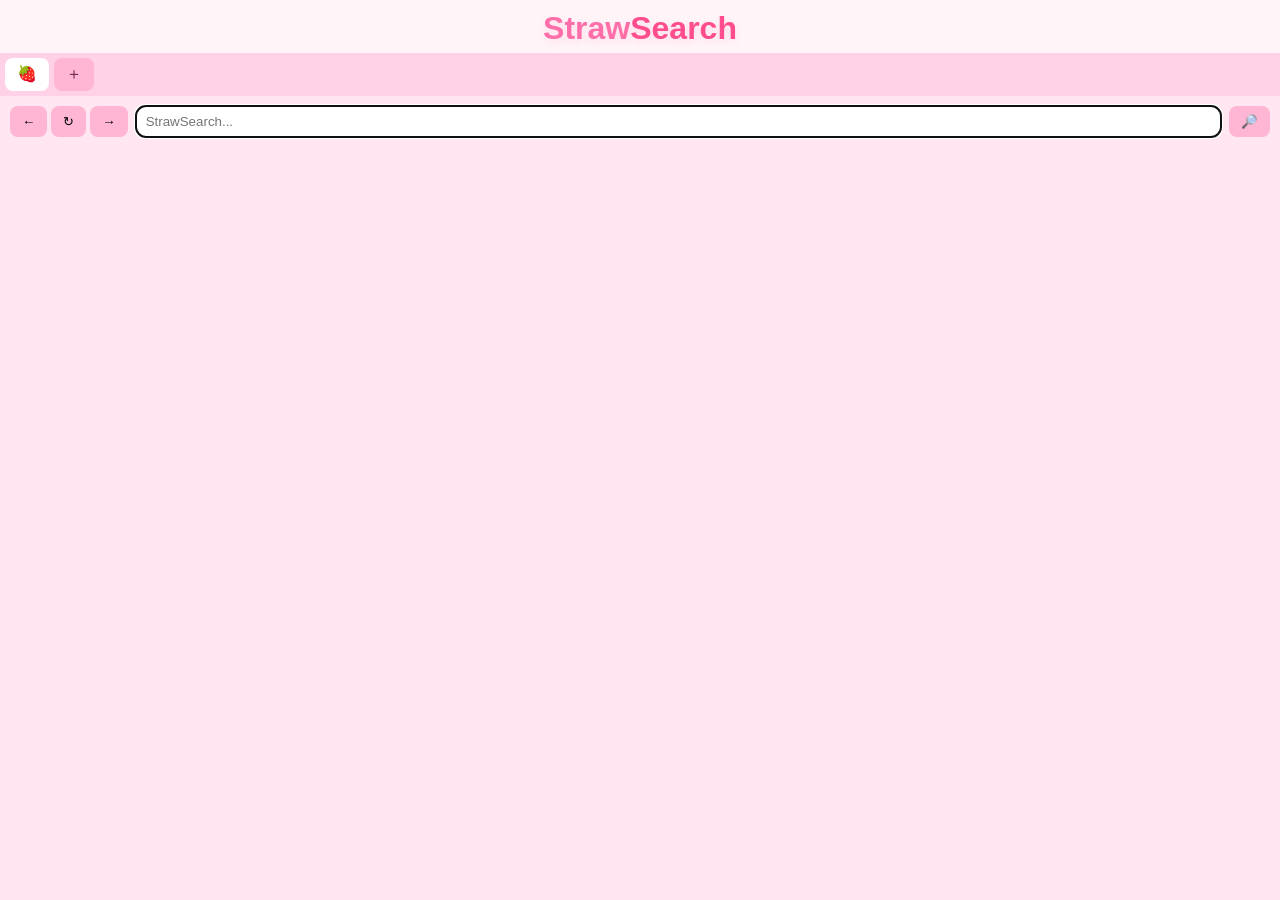
==== StrawSearch/index.html @ 83135db5 "Update StrawSearch" ====
<!DOCTYPE html>
<html lang="es">
<head>
<meta charset="UTF-8">
<title>StrawSearch</title>
<link rel="stylesheet" href="style.css">
</head>

<body>

<header class="brand" aria-label="StrawSearch">
  <h1>Straw<span>Search</span></h1>
</header>

<div class="tabs" id="tabs"></div>

<div class="search-bar">

  <div class="nav">
    <button onclick="back()">←</button>
    <button onclick="reload()">↻</button>
    <button onclick="forward()">→</button>
  </div>

  <input id="search" placeholder="StrawSearch..." onkeydown="enter(event)">
  <button onclick="search()">🔎</button>

</div>

<div id="content"></div>

<script src="script.js"></script>
</body>
</html>
---- StrawSearch/style.css ----
body {
	margin:0;
	font-family:Arial, Helvetica, sans-serif;
	background:#ffe6f0;
	color:#6a2142;
}

.brand {
	padding:10px 20px 6px;
	text-align:center;
	background:#fff5f9;
}

.brand h1 {
	margin:0;
	color:#ff6ea8;
	font-size:clamp(1.35rem, 3vw, 2rem);
	font-weight:800;
	letter-spacing:0;
	text-shadow:0 3px 8px rgba(255, 91, 138, 0.16);
}

.brand h1 span {
	color:#ff4d8d;
}

.tabs {
	display:flex;
	background:#ffd1e6;
	padding:5px;
	gap:5px;
}

.tab {
	padding:6px 12px;
	background:#ffb6d5;
	border-radius:8px;
	cursor:pointer;
}

.tab.active {
	background:white;
}

.search-bar {
	position:sticky;
	top:0;
	z-index:1000;
	display:flex;
	align-items:center;
	gap:8px;
	padding:10px;
	background:#ffe6f0;
}

.nav {
	display:flex;
	gap:4px;
}

.nav button,
.search-bar button {
	border:none;
	padding:8px 12px;
	border-radius:8px;
	background:#ffb6d5;
	cursor:pointer;
}

input {
	flex:1;
	min-width:180px;
	padding:8px 10px;
	border-radius:10px;
	border:none;
	background:#fff;
}

#content iframe {
	width:100%;
	height:80vh;
	border:none;
	background:#ffe6f0;
}

.search-status {
	margin:24px auto 14px;
	width:min(90vw, 760px);
	color:#6a2142;
}

.result-card {
	width:min(90vw, 760px);
	margin:12px auto;
	padding:16px;
	border-radius:12px;
	background:#fff;
	box-shadow:0 4px 14px rgba(194, 67, 117, 0.12);
}

.result-card a {
	color:#d93d6a;
	font-size:1.05rem;
	font-weight:700;
	text-decoration:none;
}

.result-url {
	margin-top:6px;
	color:#4eaf68;
	font-size:0.85rem;
	overflow-wrap:anywhere;
}

.result-card p {
	margin-bottom:0;
	color:#6a2142;
	line-height:1.45;
}
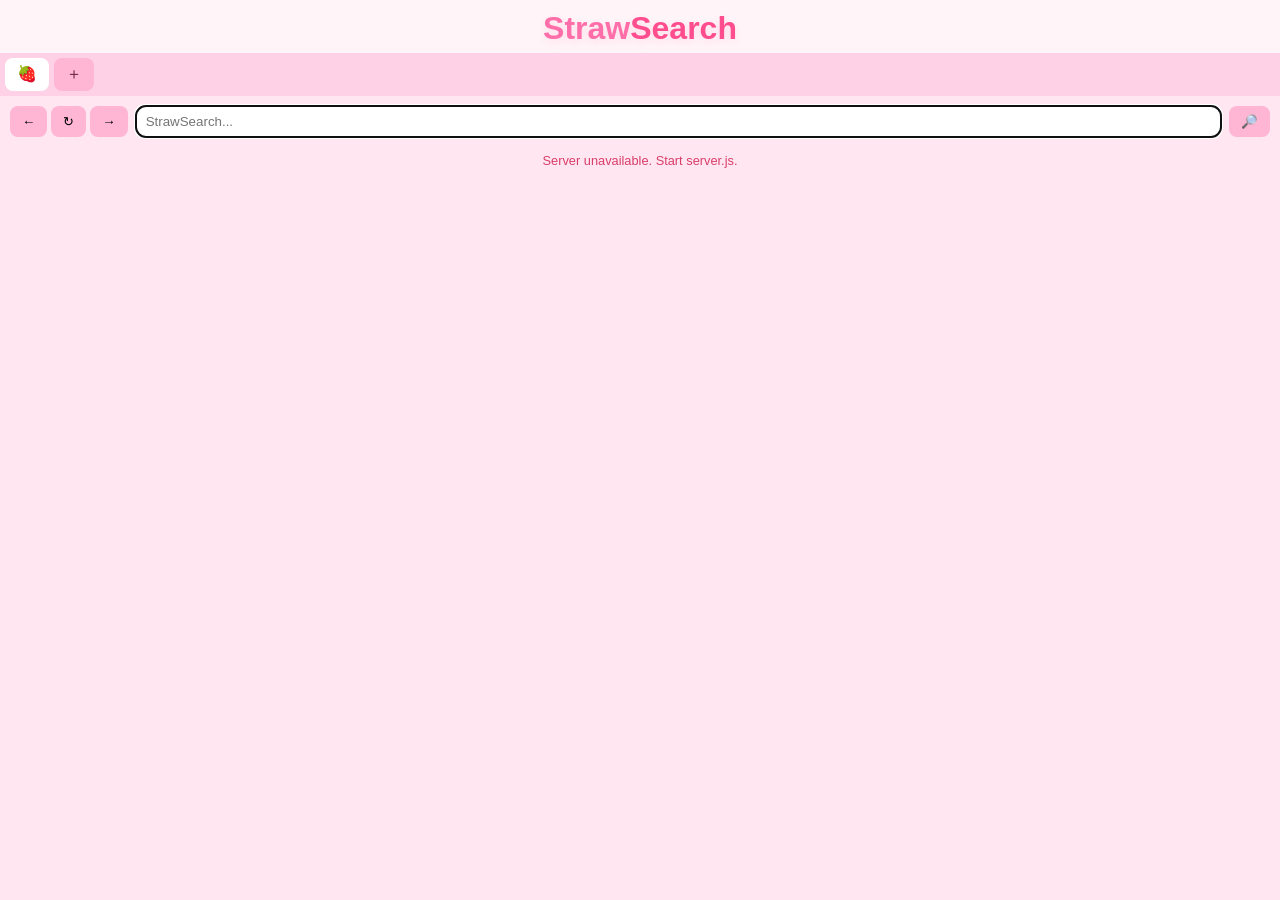
==== commit c78d8788: "Add server connection status" ====
--- a/StrawSearch/index.html
+++ b/StrawSearch/index.html
@@ -27,6 +27,8 @@
 
 </div>
 
+<div id="serverStatus" class="server-status" role="status">Connecting...</div>
+
 <div id="content"></div>
 
 <script src="script.js"></script>
--- a/StrawSearch/style.css
+++ b/StrawSearch/style.css
@@ -3,6 +3,13 @@
 	font-family:Arial, Helvetica, sans-serif;
 	background:#ffe6f0;
 	color:#6a2142;
+	overflow-x:hidden;
+}
+
+*,
+*::before,
+*::after {
+	box-sizing:border-box;
 }
 
 .brand {
@@ -67,6 +74,21 @@
 	cursor:pointer;
 }
 
+.server-status {
+	padding:6px 10px;
+	text-align:center;
+	color:#936477;
+	font-size:.8rem;
+}
+
+.server-status.connected {
+	color:#4eaf68;
+}
+
+.server-status.offline {
+	color:#d93d6a;
+}
+
 input {
 	flex:1;
 	min-width:180px;
@@ -77,10 +99,18 @@
 }
 
 #content iframe {
-	width:100%;
-	height:80vh;
+	display:block;
+	width:min(100%, 1100px);
+	height:clamp(280px, 62vh, 640px);
+	margin:0 auto;
 	border:none;
+	border-radius:0 0 10px 10px;
 	background:#ffe6f0;
+}
+
+#content {
+	width:min(100%, 1100px);
+	margin:0 auto;
 }
 
 .search-status {
@@ -117,3 +147,74 @@
 	color:#6a2142;
 	line-height:1.45;
 }
+
+@media (max-width:600px) {
+	.brand {
+		padding:7px 12px 4px;
+	}
+
+	.brand h1 {
+		font-size:1.35rem;
+	}
+
+	.tabs {
+		padding:4px;
+		gap:4px;
+	}
+
+	.tab {
+		padding:5px 9px;
+		font-size:.85rem;
+	}
+
+	.search-bar {
+		flex-wrap:wrap;
+		gap:6px;
+		padding:7px;
+	}
+
+	.nav {
+		flex:0 0 auto;
+	}
+
+	.nav button,
+	.search-bar button {
+		padding:7px 9px;
+		font-size:.9rem;
+	}
+
+	input {
+		flex:1 1 120px;
+		min-width:0;
+		font-size:.9rem;
+		padding:7px 9px;
+	}
+
+	#content iframe {
+		width:calc(100% - 16px);
+		height:clamp(240px, 48vh, 430px);
+		border-radius:0 0 8px 8px;
+	}
+
+	.search-status,
+	.result-card {
+		width:calc(100% - 24px);
+	}
+
+	.search-status {
+		margin:16px auto 10px;
+		font-size:1rem;
+	}
+
+	.result-card {
+		padding:12px;
+	}
+
+	.result-card a {
+		font-size:.95rem;
+	}
+
+	.result-card p {
+		font-size:.88rem;
+	}
+}
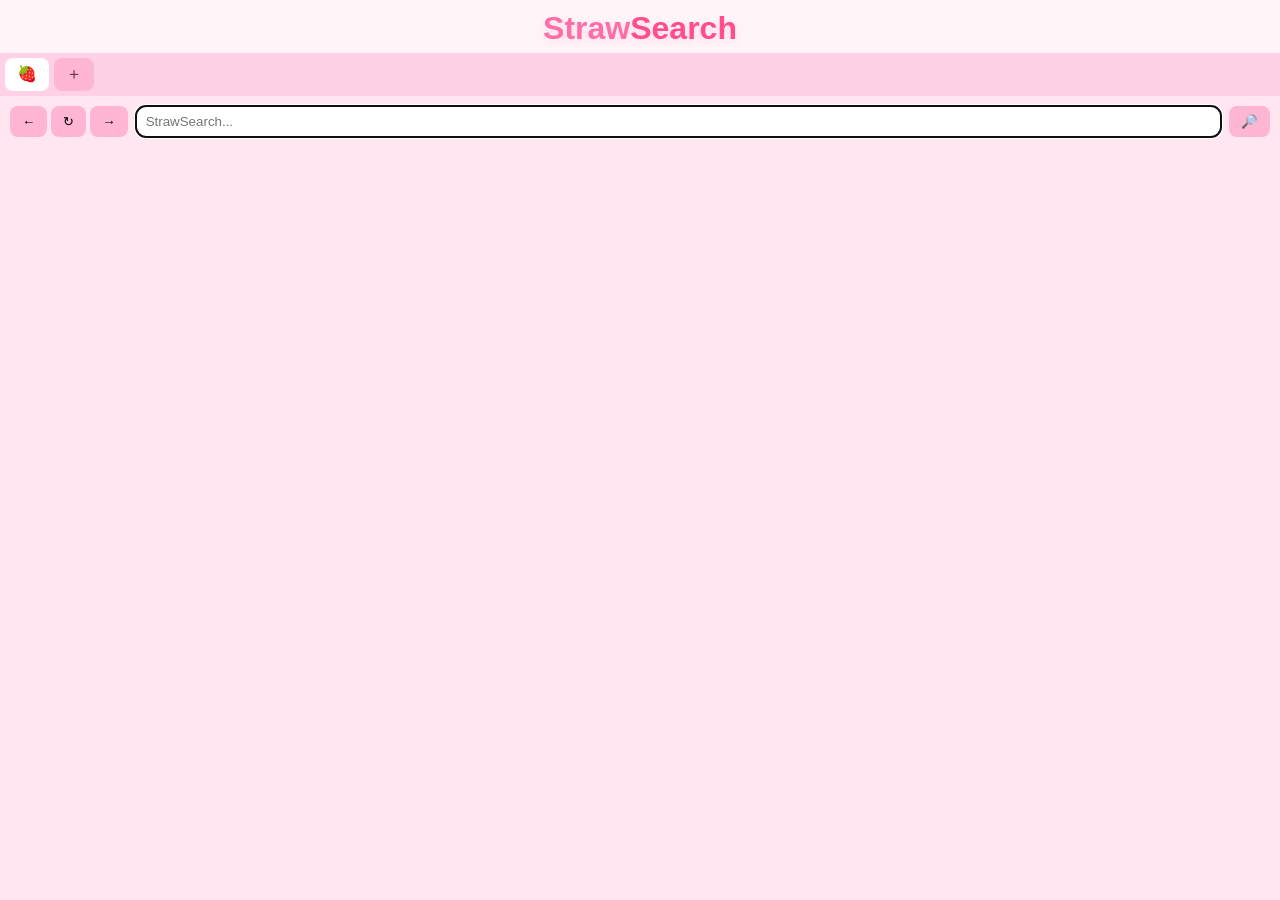
==== commit 95f31631: "Remove connection greeting" ====
--- a/StrawSearch/index.html
+++ b/StrawSearch/index.html
@@ -27,8 +27,6 @@
 
 </div>
 
-<div id="serverStatus" class="server-status" role="status">Connecting...</div>
-
 <div id="content"></div>
 
 <script src="script.js"></script>
--- a/StrawSearch/style.css
+++ b/StrawSearch/style.css
@@ -74,21 +74,6 @@
 	cursor:pointer;
 }
 
-.server-status {
-	padding:6px 10px;
-	text-align:center;
-	color:#936477;
-	font-size:.8rem;
-}
-
-.server-status.connected {
-	color:#4eaf68;
-}
-
-.server-status.offline {
-	color:#d93d6a;
-}
-
 input {
 	flex:1;
 	min-width:180px;
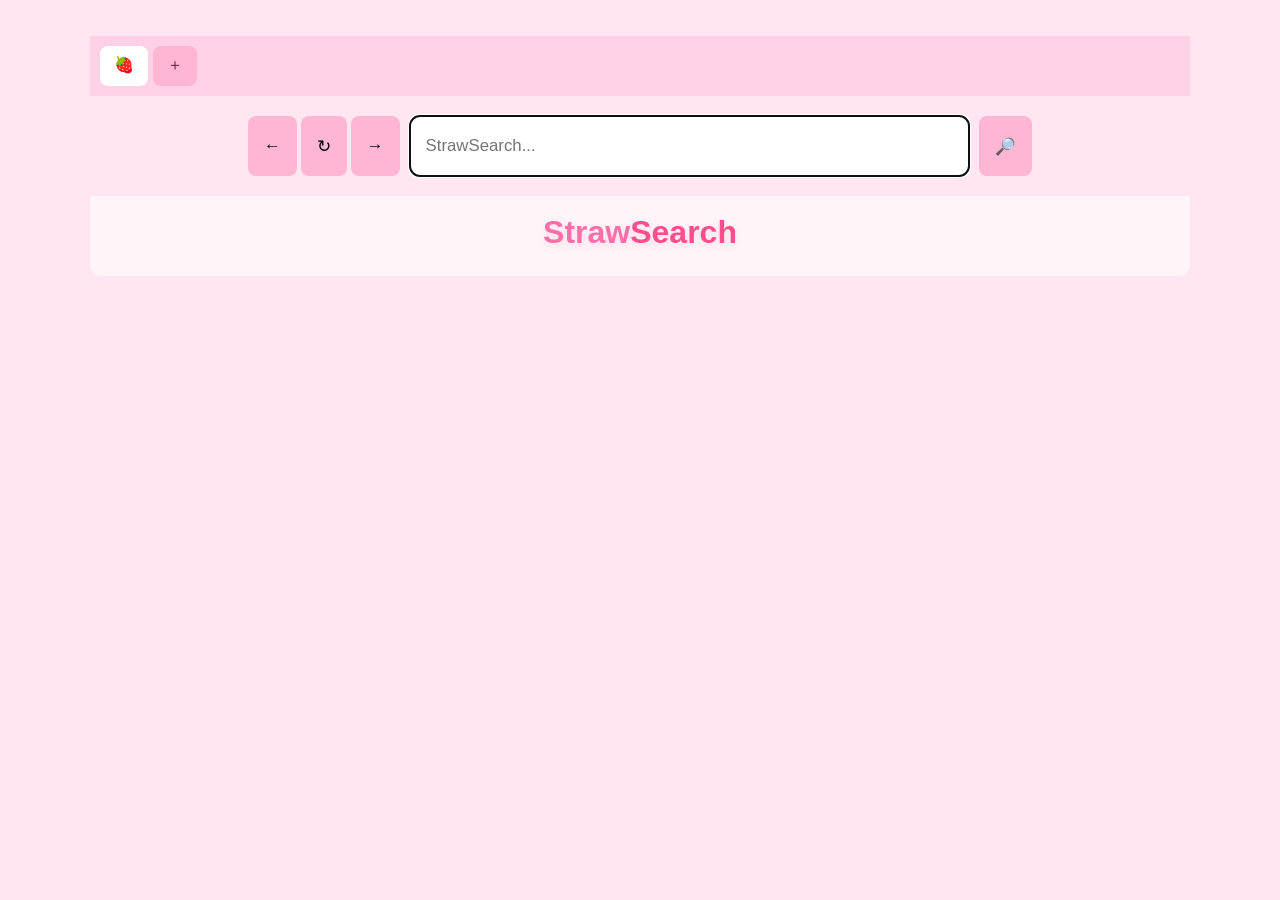
==== commit 7c280a30: "Move brand below search bar" ====
--- a/StrawSearch/index.html
+++ b/StrawSearch/index.html
@@ -8,24 +8,24 @@
 
 <body>
 
-<header class="brand" aria-label="StrawSearch">
-  <h1>Straw<span>Search</span></h1>
-</header>
-
 <div class="tabs" id="tabs"></div>
 
 <div class="search-bar">
 
   <div class="nav">
-    <button onclick="back()">←</button>
-    <button onclick="reload()">↻</button>
-    <button onclick="forward()">→</button>
+    <button type="button" title="Go back" aria-label="Go back" onclick="back()">←</button>
+    <button type="button" title="Reload page" aria-label="Reload page" onclick="reload()">↻</button>
+    <button type="button" title="Go forward" aria-label="Go forward" onclick="forward()">→</button>
   </div>
 
   <input id="search" placeholder="StrawSearch..." onkeydown="enter(event)">
-  <button onclick="search()">🔎</button>
+  <button type="button" title="Search" aria-label="Search" onclick="search()">🔎</button>
 
 </div>
+
+<header class="brand" aria-label="StrawSearch">
+  <h1>Straw<span>Search</span></h1>
+</header>
 
 <div id="content"></div>
 
--- a/StrawSearch/style.css
+++ b/StrawSearch/style.css
@@ -4,6 +4,8 @@
 	background:#ffe6f0;
 	color:#6a2142;
 	overflow-x:hidden;
+	min-height:100vh;
+	padding:clamp(24px, 4vh, 42px) 16px;
 }
 
 *,
@@ -13,9 +15,13 @@
 }
 
 .brand {
-	padding:10px 20px 6px;
+	width:min(100%, 1100px);
+	margin:0 auto;
+	min-height:80px;
+	padding:18px 20px 12px;
 	text-align:center;
 	background:#fff5f9;
+	border-radius:0 0 12px 12px;
 }
 
 .brand h1 {
@@ -32,14 +38,18 @@
 }
 
 .tabs {
+	width:min(100%, 1100px);
+	margin:0 auto;
 	display:flex;
 	background:#ffd1e6;
-	padding:5px;
+	min-height:60px;
+	padding:10px;
 	gap:5px;
 }
 
 .tab {
-	padding:6px 12px;
+	min-height:38px;
+	padding:9px 14px;
 	background:#ffb6d5;
 	border-radius:8px;
 	cursor:pointer;
@@ -53,10 +63,13 @@
 	position:sticky;
 	top:0;
 	z-index:1000;
+	width:min(100%, 820px);
+	margin:0 auto;
 	display:flex;
 	align-items:center;
-	gap:8px;
-	padding:10px;
+	gap:10px;
+	min-height:92px;
+	padding:20px 18px;
 	background:#ffe6f0;
 }
 
@@ -68,19 +81,23 @@
 .nav button,
 .search-bar button {
 	border:none;
-	padding:8px 12px;
+	min-height:60px;
+	padding:13px 16px;
 	border-radius:8px;
 	background:#ffb6d5;
 	cursor:pointer;
+	font-size:1.05rem;
 }
 
 input {
 	flex:1;
-	min-width:180px;
-	padding:8px 10px;
+	min-width:0;
+	min-height:60px;
+	padding:16px;
 	border-radius:10px;
 	border:none;
 	background:#fff;
+	font-size:1.05rem;
 }
 
 #content iframe {
@@ -135,7 +152,8 @@
 
 @media (max-width:600px) {
 	.brand {
-		padding:7px 12px 4px;
+		min-height:72px;
+		padding:15px 12px 10px;
 	}
 
 	.brand h1 {
@@ -143,19 +161,22 @@
 	}
 
 	.tabs {
-		padding:4px;
+		min-height:60px;
+		padding:10px 6px;
 		gap:4px;
 	}
 
 	.tab {
-		padding:5px 9px;
+		min-height:34px;
+		padding:8px 11px;
 		font-size:.85rem;
 	}
 
 	.search-bar {
 		flex-wrap:wrap;
-		gap:6px;
-		padding:7px;
+		gap:8px;
+		min-height:112px;
+		padding:16px 12px;
 	}
 
 	.nav {
@@ -164,15 +185,17 @@
 
 	.nav button,
 	.search-bar button {
-		padding:7px 9px;
-		font-size:.9rem;
+		min-height:56px;
+		padding:11px 12px;
+		font-size:1rem;
 	}
 
 	input {
-		flex:1 1 120px;
+		flex:1 1 140px;
 		min-width:0;
-		font-size:.9rem;
-		padding:7px 9px;
+		min-height:56px;
+		font-size:1rem;
+		padding:11px 12px;
 	}
 
 	#content iframe {
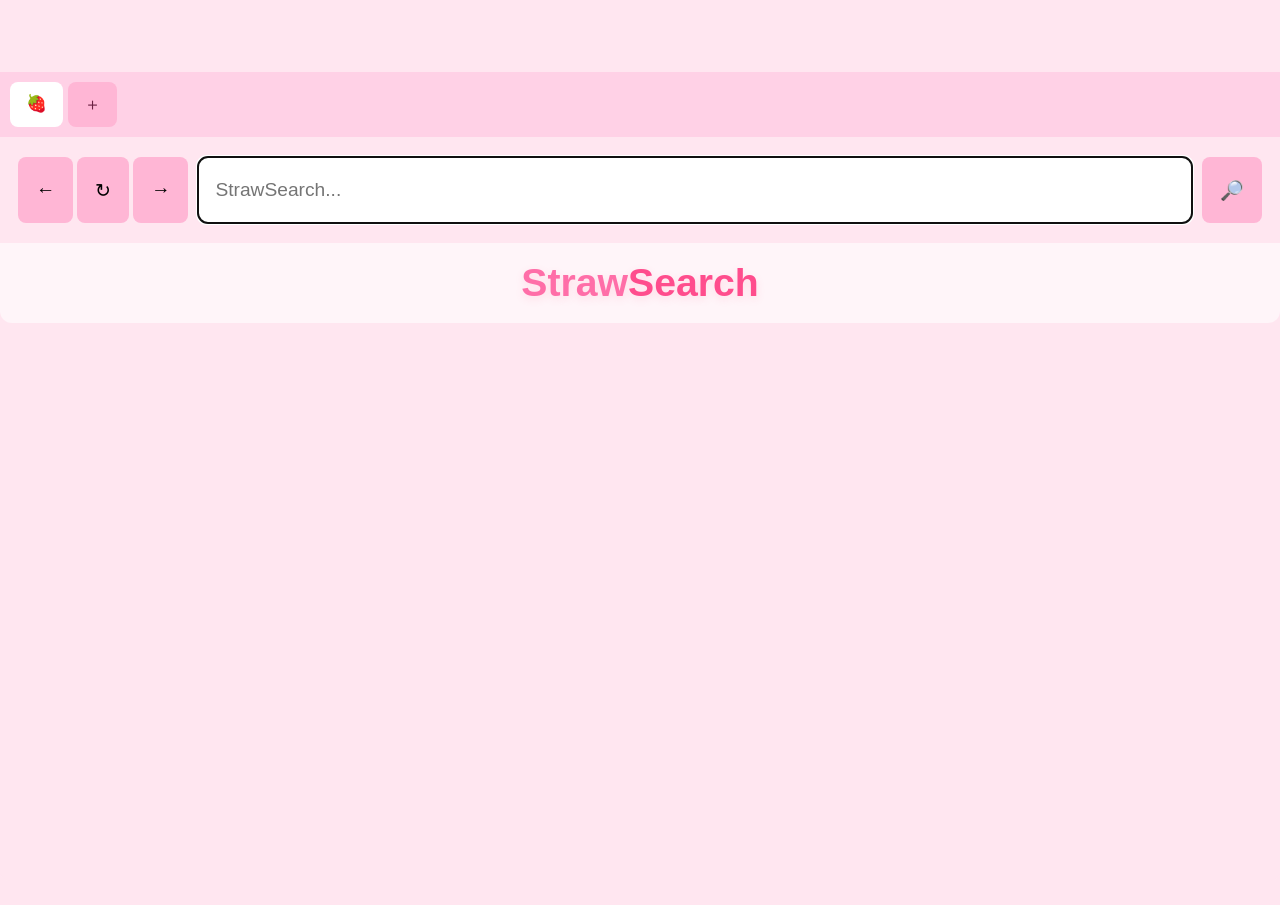
==== commit 1c2fc6a5: "Fix mobile viewport" ====
--- a/StrawSearch/index.html
+++ b/StrawSearch/index.html
@@ -2,6 +2,7 @@
 <html lang="es">
 <head>
 <meta charset="UTF-8">
+<meta name="viewport" content="width=device-width, initial-scale=1.0">
 <title>StrawSearch</title>
 <link rel="stylesheet" href="style.css">
 </head>
--- a/StrawSearch/style.css
+++ b/StrawSearch/style.css
@@ -5,7 +5,10 @@
 	color:#6a2142;
 	overflow-x:hidden;
 	min-height:100vh;
-	padding:clamp(24px, 4vh, 42px) 16px;
+	padding:clamp(56px, 8vh, 92px) 0 24px;
+	display:flex;
+	flex-direction:column;
+	align-items:center;
 }
 
 *,
@@ -15,7 +18,7 @@
 }
 
 .brand {
-	width:min(100%, 1100px);
+	width:100%;
 	margin:0 auto;
 	min-height:80px;
 	padding:18px 20px 12px;
@@ -27,7 +30,7 @@
 .brand h1 {
 	margin:0;
 	color:#ff6ea8;
-	font-size:clamp(1.35rem, 3vw, 2rem);
+	font-size:clamp(1.65rem, 3.5vw, 2.45rem);
 	font-weight:800;
 	letter-spacing:0;
 	text-shadow:0 3px 8px rgba(255, 91, 138, 0.16);
@@ -38,7 +41,7 @@
 }
 
 .tabs {
-	width:min(100%, 1100px);
+	width:100%;
 	margin:0 auto;
 	display:flex;
 	background:#ffd1e6;
@@ -48,11 +51,12 @@
 }
 
 .tab {
-	min-height:38px;
-	padding:9px 14px;
+	min-height:44px;
+	padding:11px 16px;
 	background:#ffb6d5;
 	border-radius:8px;
 	cursor:pointer;
+	font-size:1.05rem;
 }
 
 .tab.active {
@@ -63,7 +67,7 @@
 	position:sticky;
 	top:0;
 	z-index:1000;
-	width:min(100%, 820px);
+	width:100%;
 	margin:0 auto;
 	display:flex;
 	align-items:center;
@@ -81,28 +85,28 @@
 .nav button,
 .search-bar button {
 	border:none;
-	min-height:60px;
-	padding:13px 16px;
+	min-height:66px;
+	padding:15px 18px;
 	border-radius:8px;
 	background:#ffb6d5;
 	cursor:pointer;
-	font-size:1.05rem;
+	font-size:1.2rem;
 }
 
 input {
 	flex:1;
 	min-width:0;
-	min-height:60px;
-	padding:16px;
+	min-height:66px;
+	padding:17px;
 	border-radius:10px;
 	border:none;
 	background:#fff;
-	font-size:1.05rem;
+	font-size:1.2rem;
 }
 
 #content iframe {
 	display:block;
-	width:min(100%, 1100px);
+	width:100%;
 	height:clamp(280px, 62vh, 640px);
 	margin:0 auto;
 	border:none;
@@ -111,7 +115,7 @@
 }
 
 #content {
-	width:min(100%, 1100px);
+	width:100%;
 	margin:0 auto;
 }
 
@@ -119,6 +123,7 @@
 	margin:24px auto 14px;
 	width:min(90vw, 760px);
 	color:#6a2142;
+	font-size:1.15rem;
 }
 
 .result-card {
@@ -132,7 +137,7 @@
 
 .result-card a {
 	color:#d93d6a;
-	font-size:1.05rem;
+	font-size:1.2rem;
 	font-weight:700;
 	text-decoration:none;
 }
@@ -148,6 +153,7 @@
 	margin-bottom:0;
 	color:#6a2142;
 	line-height:1.45;
+	font-size:1.05rem;
 }
 
 @media (max-width:600px) {
@@ -157,7 +163,7 @@
 	}
 
 	.brand h1 {
-		font-size:1.35rem;
+		font-size:1.65rem;
 	}
 
 	.tabs {
@@ -167,9 +173,9 @@
 	}
 
 	.tab {
-		min-height:34px;
-		padding:8px 11px;
-		font-size:.85rem;
+		min-height:40px;
+		padding:10px 13px;
+		font-size:1rem;
 	}
 
 	.search-bar {
@@ -185,21 +191,21 @@
 
 	.nav button,
 	.search-bar button {
-		min-height:56px;
-		padding:11px 12px;
-		font-size:1rem;
+		min-height:62px;
+		padding:13px 14px;
+		font-size:1.1rem;
 	}
 
 	input {
 		flex:1 1 140px;
 		min-width:0;
-		min-height:56px;
-		font-size:1rem;
-		padding:11px 12px;
+		min-height:62px;
+		font-size:1.1rem;
+		padding:13px 14px;
 	}
 
 	#content iframe {
-		width:calc(100% - 16px);
+		width:100%;
 		height:clamp(240px, 48vh, 430px);
 		border-radius:0 0 8px 8px;
 	}
@@ -211,7 +217,7 @@
 
 	.search-status {
 		margin:16px auto 10px;
-		font-size:1rem;
+		font-size:1.1rem;
 	}
 
 	.result-card {
@@ -219,10 +225,10 @@
 	}
 
 	.result-card a {
-		font-size:.95rem;
+		font-size:1.05rem;
 	}
 
 	.result-card p {
-		font-size:.88rem;
-	}
-}
+		font-size:.98rem;
+	}
+}
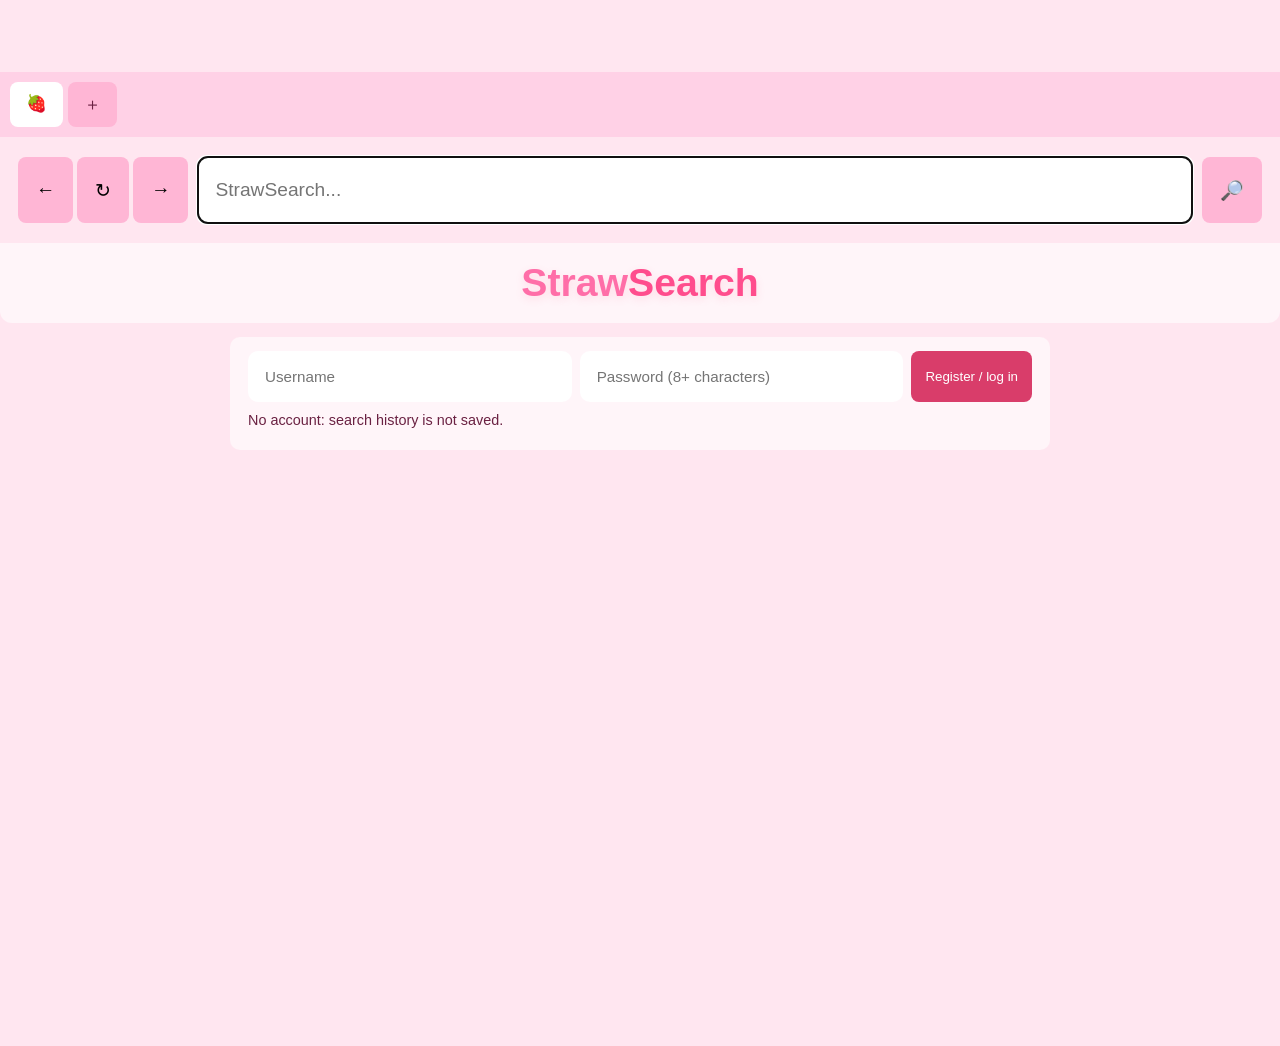
==== commit 924de1bf: "Add temporary accounts and history" ====
--- a/StrawSearch/index.html
+++ b/StrawSearch/index.html
@@ -28,6 +28,17 @@
   <h1>Straw<span>Search</span></h1>
 </header>
 
+<section class="account-panel" aria-label="Account and search history">
+  <form id="accountForm">
+    <input id="username" required minlength="3" maxlength="20" placeholder="Username" autocomplete="username">
+    <input id="password" required minlength="8" type="password" placeholder="Password (8+ characters)" autocomplete="current-password">
+    <button type="submit">Register / log in</button>
+  </form>
+  <button id="logoutButton" type="button" hidden>Log out</button>
+  <p id="accountMessage" role="status">No account: search history is not saved.</p>
+  <ul id="historyList"></ul>
+</section>
+
 <div id="content"></div>
 
 <script src="script.js"></script>
--- a/StrawSearch/style.css
+++ b/StrawSearch/style.css
@@ -156,6 +156,49 @@
 	font-size:1.05rem;
 }
 
+.account-panel {
+	width:min(100%, 820px);
+	margin:14px auto;
+	padding:14px 18px;
+	border-radius:10px;
+	background:#fff5f9;
+}
+
+#accountForm {
+	display:flex;
+	gap:8px;
+	flex-wrap:wrap;
+}
+
+#accountForm input {
+	min-height:42px;
+	flex:1 1 180px;
+	font-size:.95rem;
+}
+
+#accountForm button,
+#logoutButton {
+	border:0;
+	border-radius:8px;
+	padding:10px 14px;
+	color:#fff;
+	background:#d93d6a;
+	cursor:pointer;
+}
+
+#accountMessage {
+	margin:10px 0 0;
+	color:#6a2142;
+	font-size:.9rem;
+}
+
+#historyList {
+	margin:8px 0 0;
+	padding-left:20px;
+	color:#936477;
+	font-size:.85rem;
+}
+
 @media (max-width:600px) {
 	.brand {
 		min-height:72px;
@@ -224,6 +267,17 @@
 		padding:12px;
 	}
 
+	.account-panel {
+		width:calc(100% - 24px);
+		padding:12px;
+	}
+
+	#accountForm input,
+	#accountForm button {
+		width:100%;
+		flex-basis:100%;
+	}
+
 	.result-card a {
 		font-size:1.05rem;
 	}
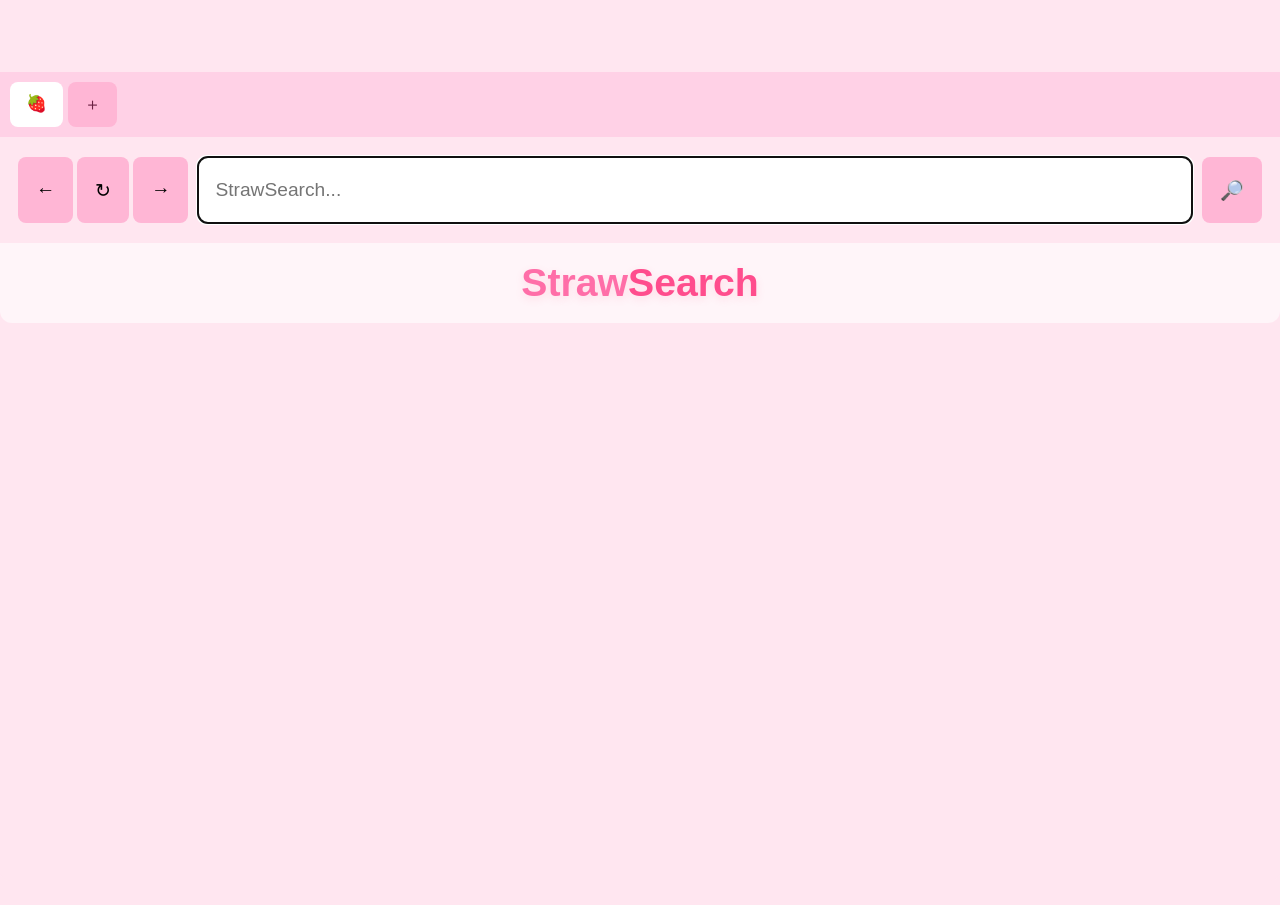
==== commit 5d0a7919: "." ====
--- a/StrawSearch/index.html
+++ b/StrawSearch/index.html
@@ -1,5 +1,5 @@
 <!DOCTYPE html>
-<html lang="es">
+<html lang="en">
 <head>
 <meta charset="UTF-8">
 <meta name="viewport" content="width=device-width, initial-scale=1.0">
@@ -14,30 +14,19 @@
 <div class="search-bar">
 
   <div class="nav">
-    <button type="button" title="Go back" aria-label="Go back" onclick="back()">←</button>
-    <button type="button" title="Reload page" aria-label="Reload page" onclick="reload()">↻</button>
-    <button type="button" title="Go forward" aria-label="Go forward" onclick="forward()">→</button>
+    <button type="button" title="Go back" onclick="navigation.back()">←</button>
+    <button type="button" title="Reload page" onclick="navigation.reload()">↻</button>
+    <button type="button" title="Go forward" onclick="navigation.forward()">→</button>
   </div>
 
   <input id="search" placeholder="StrawSearch..." onkeydown="enter(event)">
-  <button type="button" title="Search" aria-label="Search" onclick="search()">🔎</button>
+  <button type="button" title="Search" onclick="search()">🔎</button>
 
 </div>
 
-<header class="brand" aria-label="StrawSearch">
+<header class="brand">
   <h1>Straw<span>Search</span></h1>
 </header>
-
-<section class="account-panel" aria-label="Account and search history">
-  <form id="accountForm">
-    <input id="username" required minlength="3" maxlength="20" placeholder="Username" autocomplete="username">
-    <input id="password" required minlength="8" type="password" placeholder="Password (8+ characters)" autocomplete="current-password">
-    <button type="submit">Register / log in</button>
-  </form>
-  <button id="logoutButton" type="button" hidden>Log out</button>
-  <p id="accountMessage" role="status">No account: search history is not saved.</p>
-  <ul id="historyList"></ul>
-</section>
 
 <div id="content"></div>
 
--- a/StrawSearch/style.css
+++ b/StrawSearch/style.css
@@ -156,49 +156,6 @@
 	font-size:1.05rem;
 }
 
-.account-panel {
-	width:min(100%, 820px);
-	margin:14px auto;
-	padding:14px 18px;
-	border-radius:10px;
-	background:#fff5f9;
-}
-
-#accountForm {
-	display:flex;
-	gap:8px;
-	flex-wrap:wrap;
-}
-
-#accountForm input {
-	min-height:42px;
-	flex:1 1 180px;
-	font-size:.95rem;
-}
-
-#accountForm button,
-#logoutButton {
-	border:0;
-	border-radius:8px;
-	padding:10px 14px;
-	color:#fff;
-	background:#d93d6a;
-	cursor:pointer;
-}
-
-#accountMessage {
-	margin:10px 0 0;
-	color:#6a2142;
-	font-size:.9rem;
-}
-
-#historyList {
-	margin:8px 0 0;
-	padding-left:20px;
-	color:#936477;
-	font-size:.85rem;
-}
-
 @media (max-width:600px) {
 	.brand {
 		min-height:72px;
